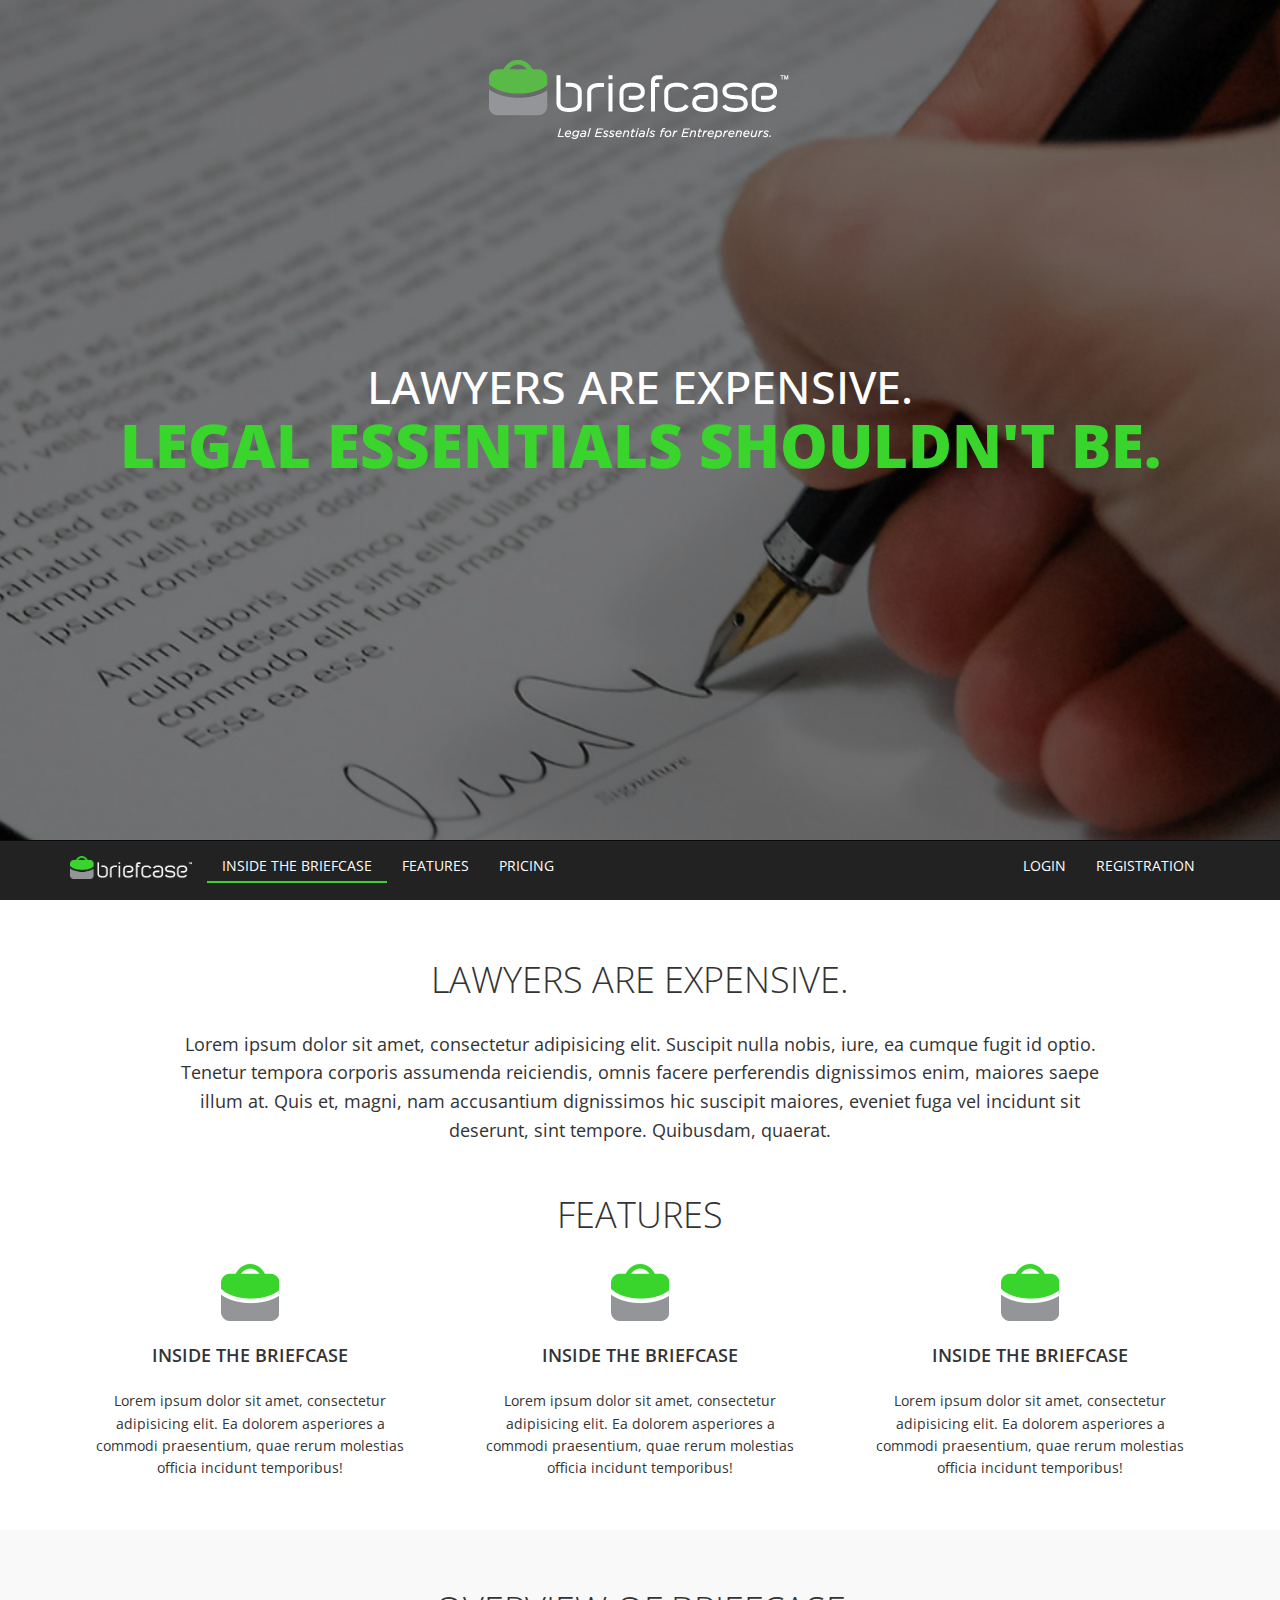
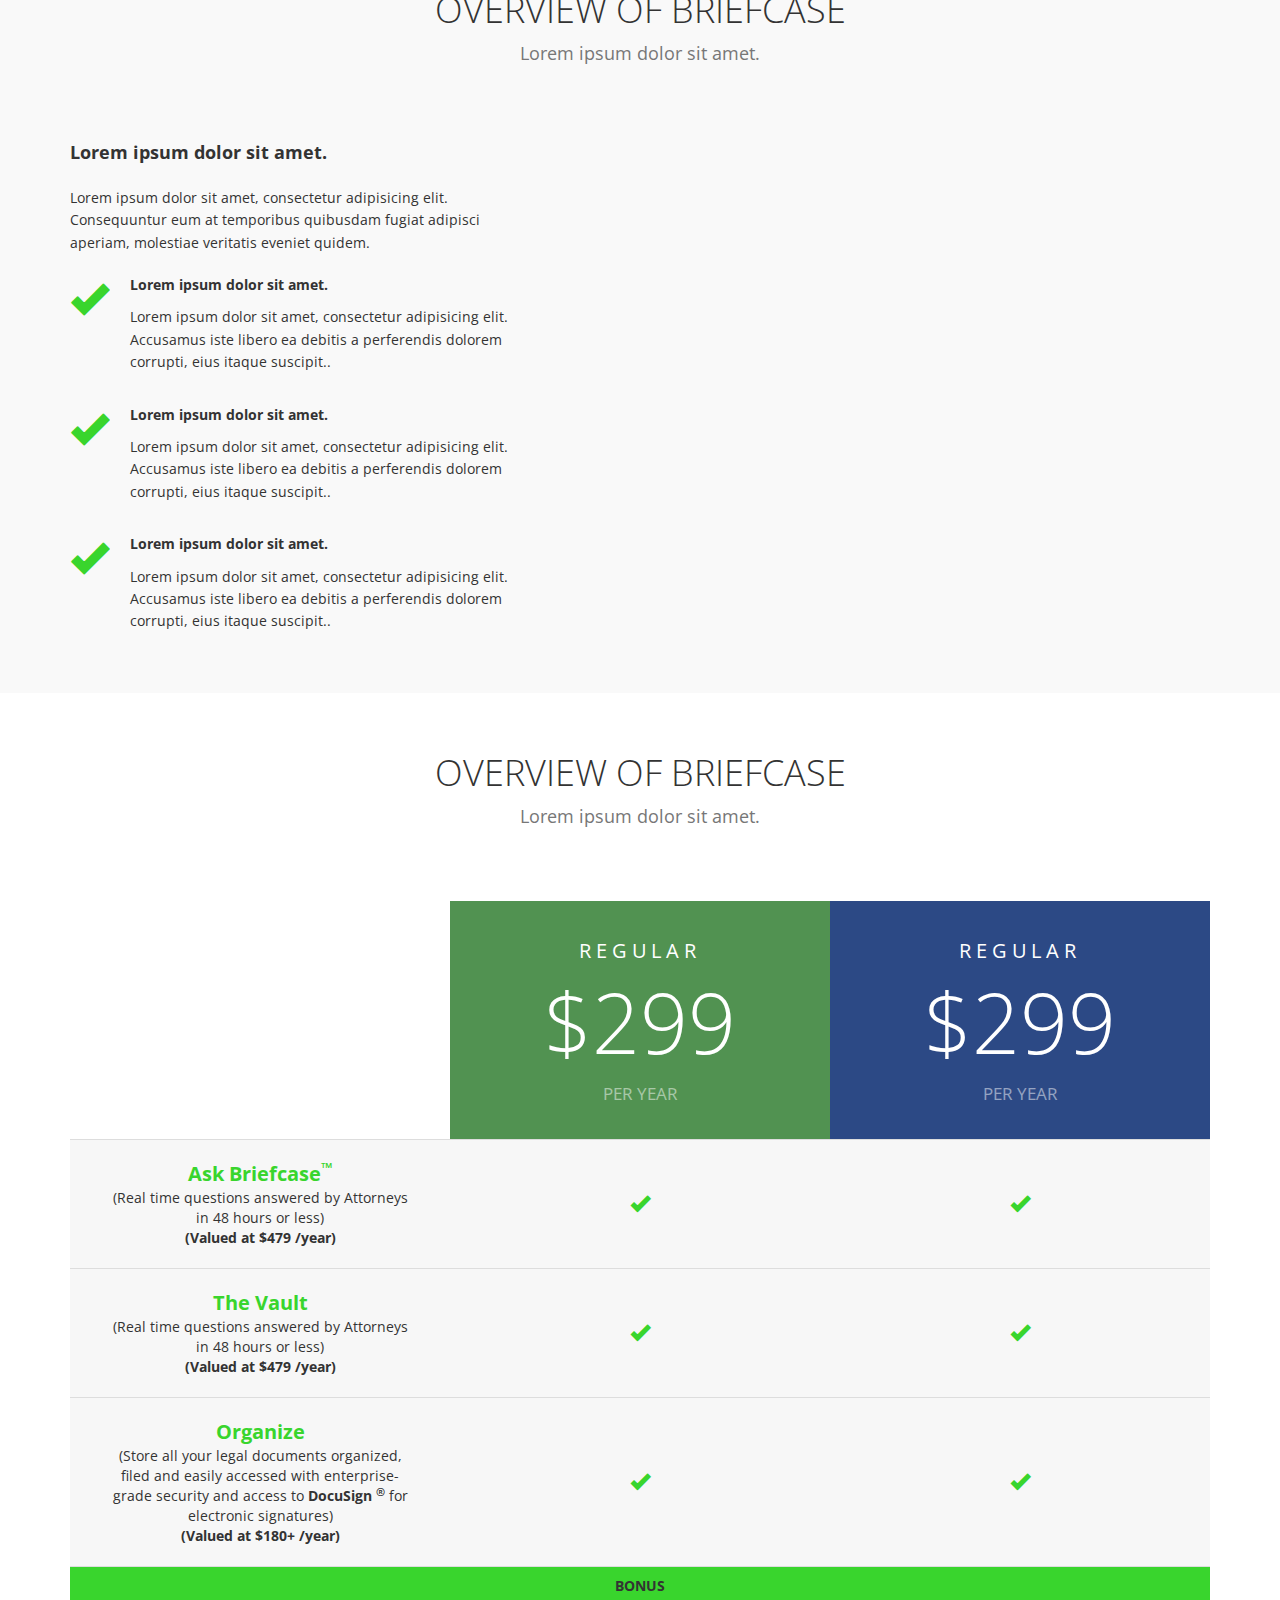
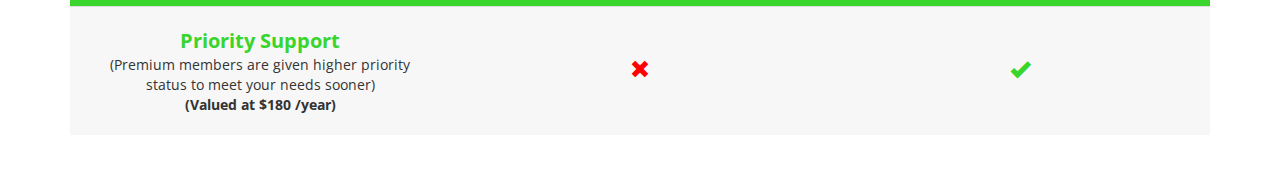
==== brifcase/index.html @ 932f68e3 "added brifcase" ====
<!DOCTYPE html>
<html>
<head>
	<title>Brifcase</title>
	<link href="style/bootstrap.min.css" media="screen, projection" rel="stylesheet" type="text/css" />
	<link href="style/style.css" media="screen, projection" rel="stylesheet" type="text/css" />
    <meta name="viewport" content="width=device-width, initial-scale=1">

	<script type="text/javascript" src="js/jquery-1.11.1.min.js"></script>
	<script src="js/jquery.mb.YTPlayer.js"></script>

	
	

</head>  
<body>   
    <section class="content-section video-section hero">
	    <div class="pattern-overlay">
	        <a id="bgndVideo" class="player" data-property="{videoURL:'https://www.youtube.com/watch?v=tRTcJn00svE',containment:'.video-section', quality:'large', autoPlay:true, mute:true, opacity:1}">bg</a>
    	    <div class="container">
    	       <div class="row">
    	            <div class="col-lg-12 center-div-wrapper">
                        <img class="top" src="images/logo-2.png" alt="">
                        <div class="center-div">
                            <h2 class="text-center">LAWYERS ARE EXPENSIVE.</h2>
                            <h1 class="text-center">LEGAL ESSENTIALS SHOULDN'T BE.</h1>   
                        </div>
    		        </div>
    	        </div>
    	    </div>
	    </div>
	</section>

    <nav class="navbar navbar-inverse navbar-fixed-bottom" role="navigation">
        <div class="container">
            <div class="navbar-header">
                <button type="button" class="navbar-toggle" data-toggle="collapse" data-target="#bs-example-navbar-collapse-1">
                    <span class="sr-only">Toggle navigation</span>
                    <span class="icon-bar"></span>
                    <span class="icon-bar"></span>
                    <span class="icon-bar"></span>
                </button>
                <a class="navbar-brand hidden-sm hidden-md hidden-lg" href="#"><img src="images/logo-sm.png" alt=""></a>
            </div>
            <div class="collapse navbar-collapse" id="bs-example-navbar-collapse-1">
                <ul class="nav navbar-nav">
                    <li>
                        <a class="navbar-brand visible-sm visible-md visible-lg" href="#"><img  class="full-logo" src="images/logo.png" alt=""></a>
                    </li>
                    <li class="selected">
                        <a href="#">INside the briefcase</a>
                    </li>
                    <li>
                        <a href="#">Features</a>
                    </li>
                    <li>
                        <a href="#">Pricing</a>
                    </li>
                    <li class="pull-right">
                        <a href="#">Registration</a>
                    </li>
                    <li class="pull-right">
                        <a href="#">Login</a>
                    </li>
                </ul>
            </div>
        </div>
    </nav>
    
    <section class="copy">
        <div class="container">
           <div class="row">
                <div class="col-lg-12">
                    <h1 class="text-center weightThin">LAWYERS ARE EXPENSIVE.</h1>
                </div>
                <div class="col-md-10 row-center-align">
                    <p class="text-center font-sm">Lorem ipsum dolor sit amet, consectetur adipisicing elit. Suscipit nulla nobis, iure, ea cumque fugit id optio. Tenetur tempora corporis assumenda reiciendis, omnis facere perferendis dignissimos enim, maiores saepe illum at. Quis et, magni, nam accusantium dignissimos hic suscipit maiores, eveniet fuga vel incidunt sit deserunt, sint tempore. Quibusdam, quaerat.</p>   
                </div>    
            </div>
        </div>
	</section>

    <section class="features">
        <div class="container">
           <div class="row">
                <div class="col-lg-12">
                    <h1 class="text-center weightThin">FEATURES</h1>
                </div>
                <div class="col-md-4 feature">
                    <img src="images/briefcase.png" alt="" class="img-center">
                    <p class="headline text-center weightSemibold">INside the briefcase</p>
                    <p class="text-center">Lorem ipsum dolor sit amet, consectetur adipisicing elit. Ea dolorem asperiores a commodi praesentium, quae rerum molestias officia incidunt temporibus!</p>
                </div>    
                <div class="col-md-4 feature">
                    <img src="images/briefcase.png" alt="" class="img-center">
                    <p class="headline text-center weightSemibold">INside the briefcase</p>
                    <p class="text-center">Lorem ipsum dolor sit amet, consectetur adipisicing elit. Ea dolorem asperiores a commodi praesentium, quae rerum molestias officia incidunt temporibus!</p>
                </div>   
                <div class="col-md-4 feature">
                    <img src="images/briefcase.png" alt="" class="img-center">
                    <p class="headline text-center weightSemibold">INside the briefcase</p>
                    <p class="text-center">Lorem ipsum dolor sit amet, consectetur adipisicing elit. Ea dolorem asperiores a commodi praesentium, quae rerum molestias officia incidunt temporibus!</p>
                </div>   
            </div>
        </div>
    </section>

    <section class="section_bg">
        <div class="container">
           <div class="row">
                <div class="col-lg-12 headline-text">
                    <h1 class="text-center weightThin">overview of briefcase</h1>
                    <p class="text-center font-sm">Lorem ipsum dolor sit amet.</p>
                </div>
                <div class="col-md-5 pull-left">
                    <p class="font-sm"><strong>Lorem ipsum dolor sit amet.</strong></p>
                    <p>Lorem ipsum dolor sit amet, consectetur adipisicing elit. Consequuntur eum at temporibus quibusdam fugiat adipisci aperiam, molestiae veritatis eveniet quidem.</p>
                    <dl class="dl-horizontal">
                        <dt><span aria-hidden="true" class="glyphicon glyphicon-ok"></span></dt>
                        <dd>
                            <p><strong>Lorem ipsum dolor sit amet.</strong></p>
                            <p>Lorem ipsum dolor sit amet, consectetur adipisicing elit. Accusamus iste libero ea debitis a perferendis dolorem corrupti, eius itaque suscipit..</p>
                        </dd>
                        <dt><span aria-hidden="true" class="glyphicon glyphicon-ok"></span></dt>
                        <dd>
                            <p><strong>Lorem ipsum dolor sit amet.</strong></p>
                            <p>Lorem ipsum dolor sit amet, consectetur adipisicing elit. Accusamus iste libero ea debitis a perferendis dolorem corrupti, eius itaque suscipit..</p>
                        </dd>
                        <dt><span aria-hidden="true" class="glyphicon glyphicon-ok"></span></dt>
                        <dd>
                            <p><strong>Lorem ipsum dolor sit amet.</strong></p>
                            <p>Lorem ipsum dolor sit amet, consectetur adipisicing elit. Accusamus iste libero ea debitis a perferendis dolorem corrupti, eius itaque suscipit..</p>
                        </dd>
                        
                    </dl>
                </div>    
                <div class="col-xs-12 col-sm-12 col-md-6 reponsive-pull-right">
                    <iframe width="100%" height="315" src="https://www.youtube.com/embed/UucvLedEGi0" frameborder="0" allowfullscreen></iframe>
                </div>  
            </div>
        </div>
    </section>

    <section>
        <div class="container">
           <div class="row">
              <div class="col-lg-12 headline-text">
                  <h1 class="text-center weightThin">overview of briefcase</h1>
                  <p class="text-center font-sm">Lorem ipsum dolor sit amet.</p>
              </div>
  
              <div class="col-md-12 pricing">
                <table class="table">
                  <thead>
                    <tr>
                      <th class="col-md-4 pricing-table pricing-table-free" style="visibility: hidden">
                          <div class="pricing-table-header">
                            <h2>Regular</h2>
                            <span class="pricing-table-price">
                              $299 <span>per year</span>
                            </span>
                          </div>
                      </th>
                      <th class="col-md-4 pricing-table pricing-table-free">
                          <div class="pricing-table-header">
                            <h2>Regular</h2>
                            <span class="pricing-table-price">
                              $299 <span>per year</span>
                            </span>
                          </div>
                      </th>
                      <th class="col-md-4 pricing-table pricing-table-biz">
                          <div class="pricing-table-header">
                            <h2>Regular</h2>
                            <span class="pricing-table-price">
                              $299 <span>per year</span>
                            </span>
                          </div>
                      </th>
                    </tr>
                  </thead>
                  <tbody>

                    <tr>
                      <td class="col-md-4 pricing-table-list">
                        <div>
                          <span class="lead"><strong>Ask Briefcase<sup>™</sup></strong></span><br>
                          (Real time questions answered by Attorneys in 48 hours or less)<br>
                          <strong>(Valued at $479 /year)</strong>
                        </div>
                      </td>
                      <td class="col-md-4 pricing-table-list">
                        <div>
                          <span class="glyphicon glyphicon-ok"></span>
                        </div>
                      </td>
                      <td class="col-md-4 pricing-table-list">
                        <div>
                          <span class="glyphicon glyphicon-ok"></span>
                        </div>
                      </td>
                    </tr>
                    <tr>
                      <td class="col-md-4 pricing-table-list">
                        <div>
                          <span class="lead"><strong>The Vault</strong></span><br>
                        (Real time questions answered by Attorneys in 48 hours or less)<br>
                        <strong>(Valued at $479 /year)</strong>
                        </div>
                      </td>
                      <td class="col-md-4 pricing-table-list">
                        <div>
                          <span class="glyphicon glyphicon-ok"></span>
                        </div>
                      </td>
                      <td class="col-md-4 pricing-table-list">
                        <div>
                          <span class="glyphicon glyphicon-ok"></span>
                        </div>
                      </td>
                    </tr>
                    <tr>
                      <td class="col-md-4 pricing-table-list">
                        <div>
                          <span class="lead"><strong>Organize</strong></span><br>
                          (Store all your legal documents organized, filed and easily accessed with enterprise-grade security and access to <strong>DocuSign <sup>®</sup></strong> for electronic signatures)<br>
                          <strong>(Valued at $180+ /year)</strong>
                        </div>
                      </td>
                      <td class="col-md-4 pricing-table-list">
                        <div>
                          <span class="glyphicon glyphicon-ok"></span>
                        </div>
                      </td>
                      <td class="col-md-4 pricing-table-list">
                        <div>
                          <span class="glyphicon glyphicon-ok"></span>
                        </div>
                      </td>
                    </tr>
                    <tr>
                      <td colspan="3" class="bg-green">
                        <p class="text-center weightBold no-margin">BONUS</p>
                      </td>
                    </tr>
                    <tr>
                      <td class="col-md-4 pricing-table-list">
                        <div>
                          <span class="lead"><strong>Priority Support</strong></span><br>
                          (Premium members are given higher priority status to meet your needs sooner)<br>
                          <strong>(Valued at $180 /year)</strong>
                        </div>
                      </td>
                      <td class="col-md-4 pricing-table-list">
                        <div>
                          <span class="glyphicon glyphicon-remove red"></span>
                        </div>
                      </td>
                      <td class="col-md-4 pricing-table-list">
                        <div>
                          <span class="glyphicon glyphicon-ok"></span>
                        </div>
                      </td>
                    </tr>
                  </tbody>
                </table>
              </div> 
            </div>
        </div>
    </section>


    

	<script type="text/javascript" src="js/bootstrap.min.js"></script>
	<script type="text/javascript" src="js/user.js"></script>
</body>
</html>
---- brifcase/style/style.css ----
/* generated with grunt-sass-globbing */
@import url(http://fonts.googleapis.com/css?family=Open+Sans:400,700,600,800,300);
body {
  -webkit-font-smoothing: antialiased;
  -moz-osx-font-smoothing: grayscale;
  font-family: "Open Sans", sans-serif;
  position: relative;
}

* a {
  text-decoration: none;
}

* ul {
  margin: 0;
  padding: 0;
}

* li {
  list-style: none;
}

img {
  display: block;
}

:focus {
  outline: none;
}

button::-moz-focus-inner {
  border: 0;
}

input {
  outline-color: transparent;
  box-shadow: 0px 0px 0px #888888;
}

.img-center {
  margin: 0 auto;
}

.row-center-align {
  float: none;
  margin: 0 auto;
}

h1, h2, h3 {
  margin: 0 0 30px;
}

h1 + p {
  margin-bottom: 0;
}

h1 {
  text-transform: uppercase;
}

p {
  line-height: 1.6;
  margin-bottom: 20px;
}
p.font-sm {
  font-size: 18px;
}

.headline-text h1 {
  margin-bottom: 10px;
}
.headline-text p {
  margin-bottom: 70px;
  color: #777777;
}

.weightThin {
  font-weight: 300;
}

.weightRegular {
  font-weight: 400;
}

.weightSemibold {
  font-weight: 600;
}

.weightBold {
  font-weight: 700;
}

.weightxBold {
  font-weight: 800;
}

.section_bg {
  background-color: #f9f9f9;
}

section {
  padding: 60px 0 30px;
}

.dl-horizontal dd {
  margin-left: 60px;
  margin-bottom: 20px;
}
.dl-horizontal dd p {
  margin-bottom: 10px;
}

.dl-horizontal dt {
  width: 40px;
  text-align: left;
  float: left;
  font-size: 38px;
  color: #39d52d;
}

.reponsive-pull-right {
  float: right !important;
}
@media only screen and (max-width: 480px) {
  .reponsive-pull-right {
    float: none !important;
  }
}

.bg-green {
  background-color: #39d52d;
}

.no-margin {
  margin: 0;
}

.top {
  position: absolute;
  top: 0;
  left: 0;
  right: 0;
  margin: 0 auto;
}
@media only screen and (max-width: 480px) {
  .top {
    width: 50%;
  }
}

.center-div-wrapper {
  display: table;
  height: 80vh;
}
.center-div-wrapper .center-div {
  display: table-cell;
  vertical-align: middle;
}

.hero {
  background-image: url("../images/hero-bg.jpg");
  background-size: cover;
  background-position: center center;
  padding: 0;
}
.hero h1, .hero h2 {
  text-transform: uppercase;
  margin: 0 !important;
}
.hero h1 {
  color: #39d52d;
  font-size: 60px;
  font-weight: 900;
}
@media only screen and (max-width: 480px) {
  .hero h1 {
    font-size: 40px;
  }
}
.hero h2 {
  color: #ffffff;
  font-size: 45px;
}
@media only screen and (max-width: 480px) {
  .hero h2 {
    font-size: 20px;
  }
}

.navbar-brand {
  padding: 12px 15px;
}

.navbar {
  min-height: 60px;
}

.rel {
  position: relative;
}

.fxd {
  position: fixed;
  top: 0;
  bottom: auto;
}

.marge_section {
  margin-top: 60px;
}

.navbar-inverse .navbar-nav.nav {
  width: 100%;
}
.navbar-inverse .navbar-nav > li.selected {
  padding-bottom: 5px;
  border-bottom: 2px solid #39d52d;
}
@media only screen and (max-width: 480px) {
  .navbar-inverse .navbar-nav > li.pull-right {
    float: none !important;
  }
}
@media only screen and (max-width: 767px) {
  .navbar-inverse .navbar-nav > li.pull-right {
    float: none !important;
  }
}
.navbar-inverse .navbar-nav > li > a {
  color: #ffffff;
  text-transform: uppercase;
  padding-bottom: 0;
}

.full-logo {
  width: 122px;
}

.pricing .col-md-4 {
  padding: 0;
}
.pricing tbody {
  background: #f7f7f7;
  border: 0;
}
.pricing tbody tr td {
  vertical-align: middle;
}
.pricing .table > thead > tr > th {
  border: 0;
}

/*
 * -- PRICING TABLE WRAPPER --
 * This element wraps up all the pricing table elements
 */
.pricing-tables,
.information {
  max-width: 980px;
  margin: 0 auto;
}

.pricing-tables {
  margin-bottom: 3.125em;
  text-align: center;
}

/*
 * -- PRICING TABLE  --
 * Every pricing table has the .pricing-table class
 */
.pricing-table {
  padding: 0 0 3em;
}

/*
 * -- PRICING TABLE HEADER COLORS --
 * Choose a different color based on the type of pricing table.
 */
.pricing-table-free .pricing-table-header {
  background: #519251;
  text-align: center;
}

.pricing-table-biz .pricing-table-header {
  background: #2c4985;
  text-align: center;
}

/*
 * -- PRICING TABLE HEADER --
 * By default, a header is black/white, and has some styles for its <h2> name.
 */
.pricing-table-header {
  background: #111;
  color: #fff;
}

.pricing-table-header h2 {
  margin: 0;
  padding-top: 2em;
  font-size: 1.4em;
  font-weight: normal;
  letter-spacing: 0.25em;
  text-transform: uppercase;
}

/*
 * -- PRICING TABLE PRICE --
 * Styles for the price and the corresponding <span>per month</span>
 */
.pricing-table-price {
  font-size: 6em;
  margin: 0.2em 0 0;
  font-weight: 100;
}

.pricing-table-price span {
  display: block;
  text-transform: uppercase;
  font-size: 0.2em;
  padding-bottom: 2em;
  font-weight: 400;
  color: rgba(255, 255, 255, 0.5);
  *color: #fff;
}

/*
 * -- PRICING TABLE LIST --
 * Each pricing table has a <ul> which is denoted by the .pricing-table-list class
 */
.pricing-table-list {
  list-style-type: none;
  margin: 0;
  padding: 0;
  text-align: center;
}

/*
 * -- PRICING TABLE LIST ELEMENTS --
 * Styles for the individual list elements within each pricing table
 */
.pricing-table-list > div {
  padding: 20px 40px;
}
.pricing-table-list > div span {
  font-size: 20px;
  color: #39d52d;
}
.pricing-table-list > div span.red {
  color: red;
}

/*
 * -- PRICING TABLE BUTTON --
 * Styles for the "Choose" button at the bottom of a pricing table.
 * This inherits from Pure Button.
 */
.button-choose {
  border: 1px solid #ccc;
  background: #fff;
  color: #333;
  border-radius: 2em;
  font-weight: bold;
  position: relative;
  bottom: -1.5em;
}

.video-section .pattern-overlay {
  background-color: rgba(0, 0, 0, 0.5);
  padding: 60px 0 32px;
  min-height: 100vh;
  /* Incase of overlay problems just increase the min-height*/
}

.video-section .buttonBar {
  display: none;
}

.player {
  font-size: 1px;
}

.features {
  padding-top: 0;
}
.features .feature img {
  margin-bottom: 20px;
}
.features .feature p {
  padding: 0 20px;
}
.features .feature p.headline {
  text-transform: uppercase;
  font-size: 18px;
}
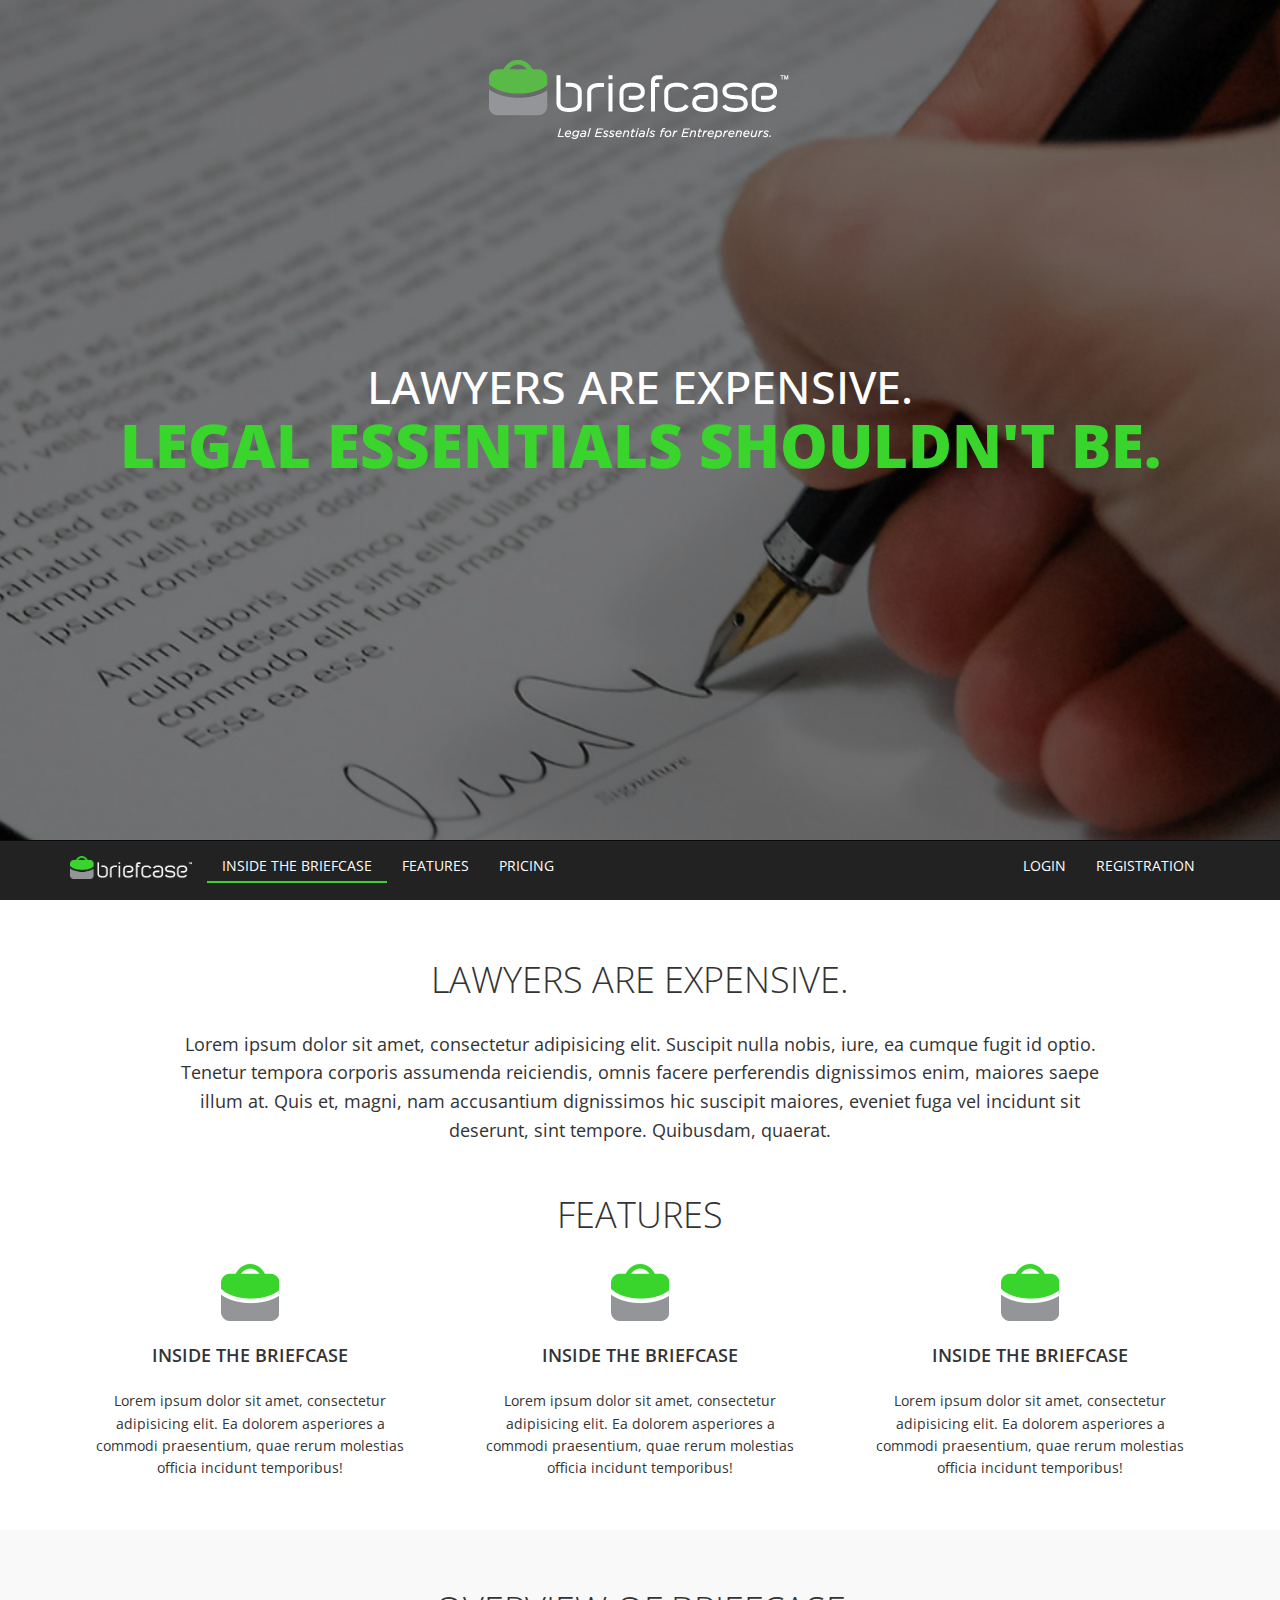
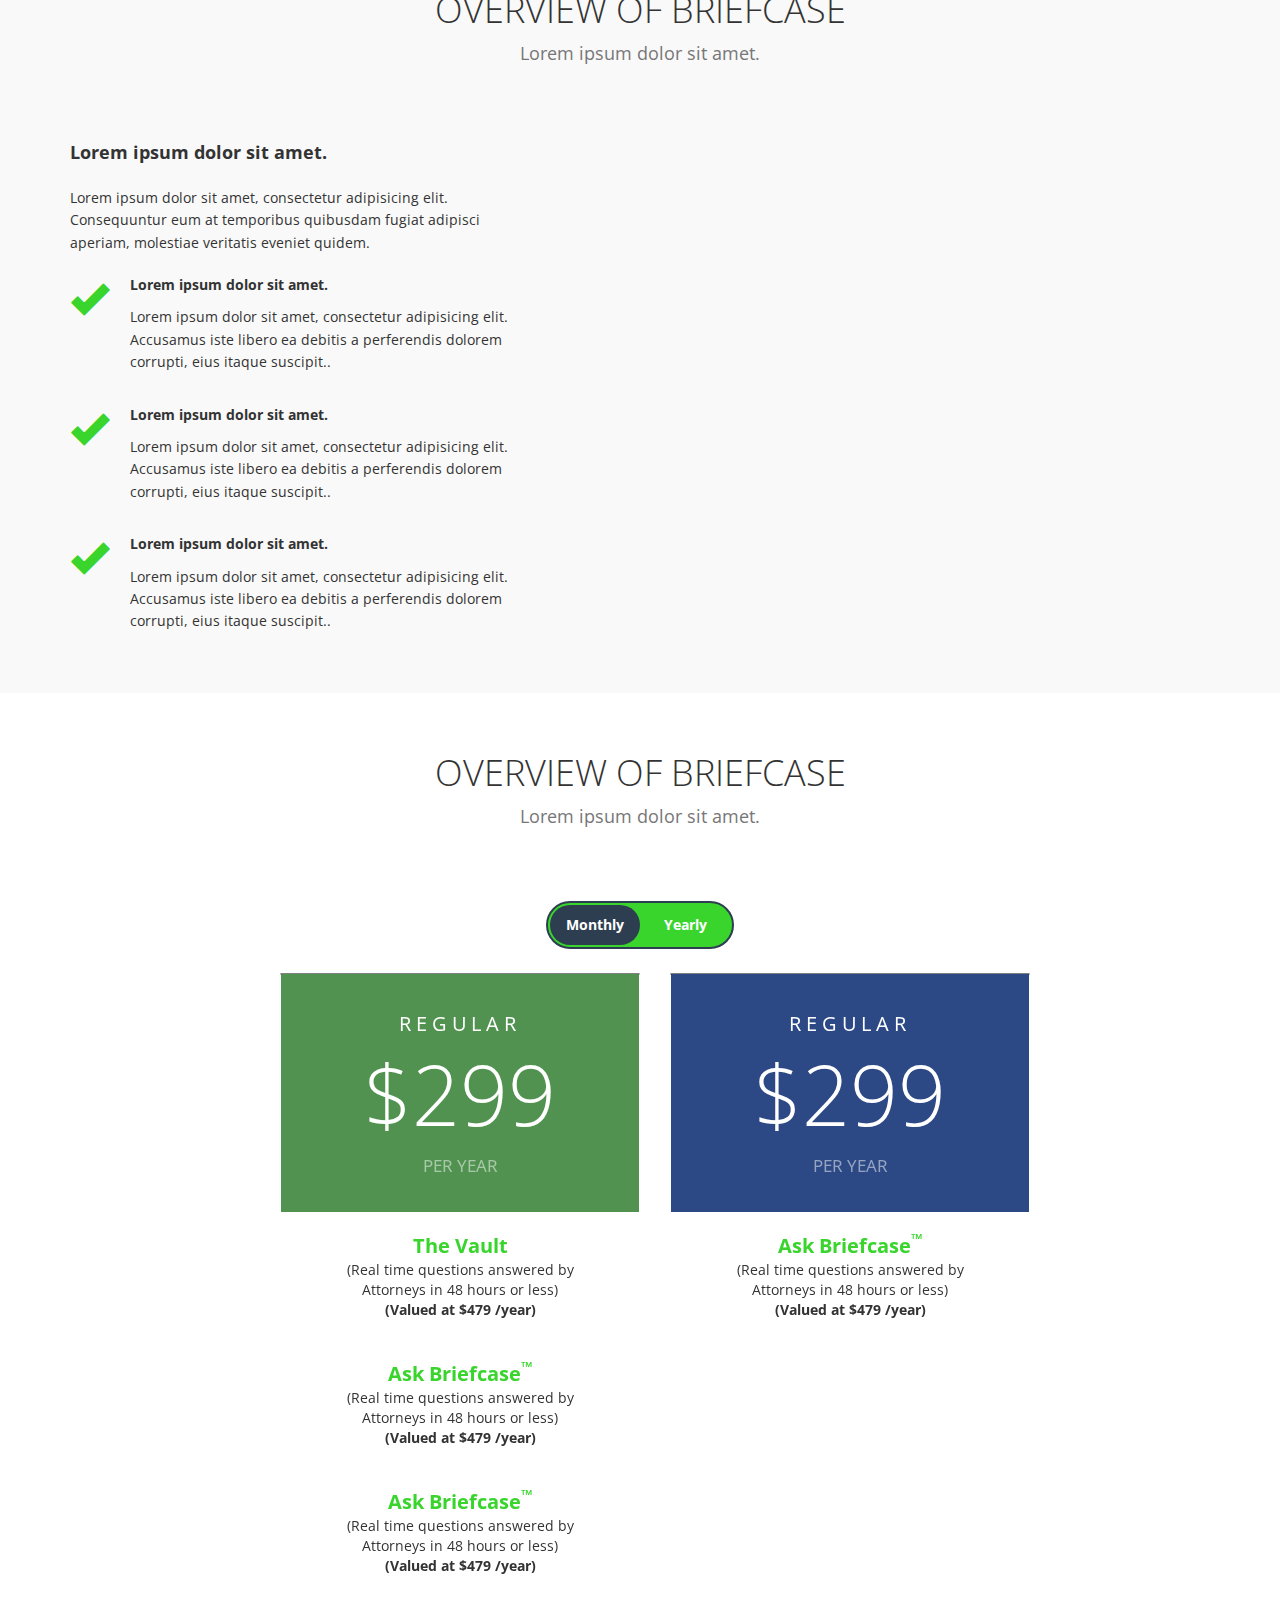
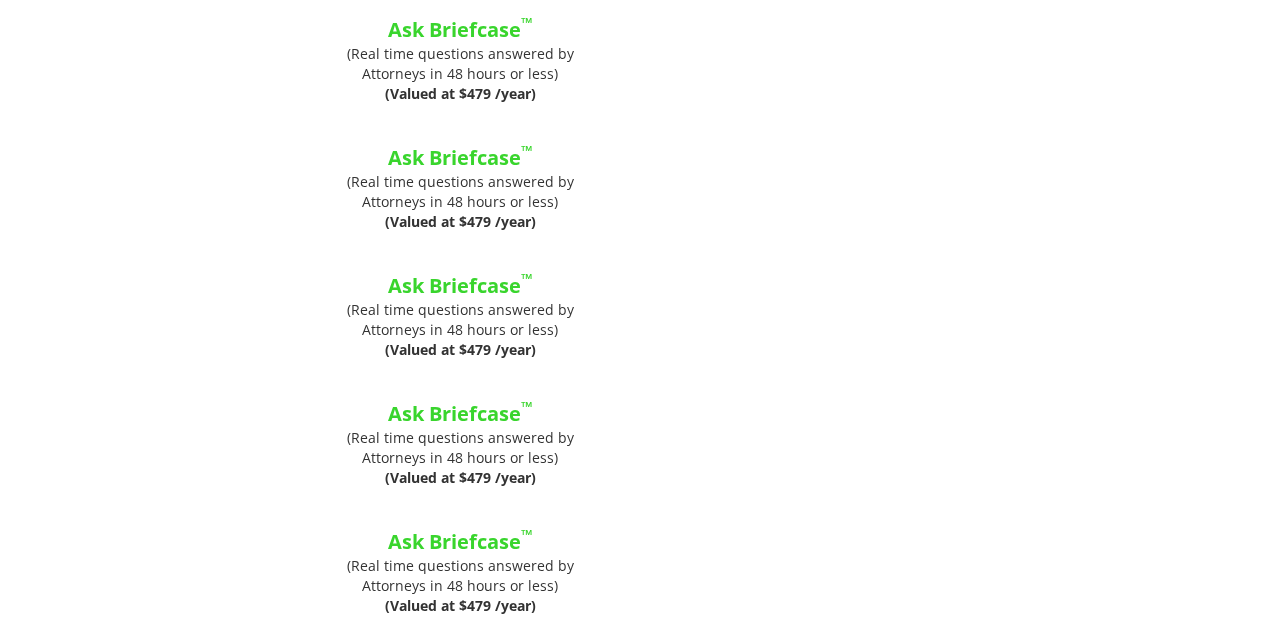
==== commit 2397b5fc: "added files" ====
--- a/brifcase/index.html
+++ b/brifcase/index.html
@@ -149,122 +149,208 @@
                   <p class="text-center font-sm">Lorem ipsum dolor sit amet.</p>
               </div>
   
-              <div class="col-md-12 pricing">
-                <table class="table">
-                  <thead>
-                    <tr>
-                      <th class="col-md-4 pricing-table pricing-table-free" style="visibility: hidden">
+              <div class="col-md-12">
+                <div class="pricing-container">
+                  <div class="pricing-switcher">
+                    <p class="fieldset">
+                       <input type="radio" class="test" name="duration-1" value="monthly" id="monthly-1" checked>
+                       <label for="monthly-1">Monthly</label>
+                       <input type="radio" class="test" name="duration-1" value="yearly" id="yearly-1">
+                       <label for="yearly-1">Yearly</label>
+                       <span class="switch"></span>
+                    </p>
+                  </div>
+                </div>
+              </div> 
+              <div class="col-md-8 row-center-align pricing">
+                <div class="container">
+                  <div class="row">
+                    <div class="col-md-4 pricing-table pricing-table-free card">
+                      <div class="content">
+                        <div class="cardFront">
                           <div class="pricing-table-header">
                             <h2>Regular</h2>
                             <span class="pricing-table-price">
                               $299 <span>per year</span>
                             </span>
                           </div>
-                      </th>
-                      <th class="col-md-4 pricing-table pricing-table-free">
+                          <div class="pricing-table-list">
+                            <div>
+                              <span class="lead"><strong>The Vault</strong></span><br>
+                            (Real time questions answered by Attorneys in 48 hours or less)<br>
+                              <strong>(Valued at $479 /year)</strong>
+                            </div>
+                          </div>
+
+                          <div class="pricing-table-list">
+                            <div>
+                              <span class="lead"><strong>Ask Briefcase<sup>™</sup></strong></span><br>
+                              (Real time questions answered by Attorneys in 48 hours or less)<br>
+                              <strong>(Valued at $479 /year)</strong>
+                            </div>
+                          </div>
+
+                          <div class="pricing-table-list">
+                            <div>
+                              <span class="lead"><strong>Ask Briefcase<sup>™</sup></strong></span><br>
+                              (Real time questions answered by Attorneys in 48 hours or less)<br>
+                              <strong>(Valued at $479 /year)</strong>
+                            </div>
+                          </div>
+
+                          <div class="pricing-table-list">
+                            <div>
+                              <span class="lead"><strong>Ask Briefcase<sup>™</sup></strong></span><br>
+                              (Real time questions answered by Attorneys in 48 hours or less)<br>
+                              <strong>(Valued at $479 /year)</strong>
+                            </div>
+                          </div>
+
+                          <div class="pricing-table-list">
+                            <div>
+                              <span class="lead"><strong>Ask Briefcase<sup>™</sup></strong></span><br>
+                              (Real time questions answered by Attorneys in 48 hours or less)<br>
+                              <strong>(Valued at $479 /year)</strong>
+                            </div>
+                          </div>
+
+                          <div class="pricing-table-list">
+                            <div>
+                              <span class="lead"><strong>Ask Briefcase<sup>™</sup></strong></span><br>
+                              (Real time questions answered by Attorneys in 48 hours or less)<br>
+                              <strong>(Valued at $479 /year)</strong>
+                            </div>
+                          </div>
+
+                          <div class="pricing-table-list">
+                            <div>
+                              <span class="lead"><strong>Ask Briefcase<sup>™</sup></strong></span><br>
+                              (Real time questions answered by Attorneys in 48 hours or less)<br>
+                              <strong>(Valued at $479 /year)</strong>
+                            </div>
+                          </div>
+
+                          <div class="pricing-table-list">
+                            <div>
+                              <span class="lead"><strong>Ask Briefcase<sup>™</sup></strong></span><br>
+                              (Real time questions answered by Attorneys in 48 hours or less)<br>
+                              <strong>(Valued at $479 /year)</strong>
+                            </div>
+                          </div>
+                        </div>
+                        
+                        <div class="cardBack">
                           <div class="pricing-table-header">
                             <h2>Regular</h2>
                             <span class="pricing-table-price">
                               $299 <span>per year</span>
                             </span>
                           </div>
-                      </th>
-                      <th class="col-md-4 pricing-table pricing-table-biz">
+                          <div class="pricing-table-list">
+                            <div>
+                              <span class="lead"><strong>The Vault</strong></span><br>
+                            (Real time questions answered by Attorneys in 48 hours or less)<br>
+                              <strong>(Valued at $479 /year)</strong>
+                            </div>
+                          </div>
+
+                          <div class="pricing-table-list">
+                            <div>
+                              <span class="lead"><strong>Ask Briefcase<sup>™</sup></strong></span><br>
+                              (Real time questions answered by Attorneys in 48 hours or less)<br>
+                              <strong>(Valued at $479 /year)</strong>
+                            </div>
+                          </div>
+
+                          <div class="pricing-table-list">
+                            <div>
+                              <span class="lead"><strong>Ask Briefcase<sup>™</sup></strong></span><br>
+                              (Real time questions answered by Attorneys in 48 hours or less)<br>
+                              <strong>(Valued at $479 /year)</strong>
+                            </div>
+                          </div>
+
+                          <div class="pricing-table-list">
+                            <div>
+                              <span class="lead"><strong>Ask Briefcase<sup>™</sup></strong></span><br>
+                              (Real time questions answered by Attorneys in 48 hours or less)<br>
+                              <strong>(Valued at $479 /year)</strong>
+                            </div>
+                          </div>
+
+                          <div class="pricing-table-list">
+                            <div>
+                              <span class="lead"><strong>Ask Briefcase<sup>™</sup></strong></span><br>
+                              (Real time questions answered by Attorneys in 48 hours or less)<br>
+                              <strong>(Valued at $479 /year)</strong>
+                            </div>
+                          </div>
+
+                          <div class="pricing-table-list">
+                            <div>
+                              <span class="lead"><strong>Ask Briefcase<sup>™</sup></strong></span><br>
+                              (Real time questions answered by Attorneys in 48 hours or less)<br>
+                              <strong>(Valued at $479 /year)</strong>
+                            </div>
+                          </div>
+
+                          <div class="pricing-table-list">
+                            <div>
+                              <span class="lead"><strong>Ask Briefcase<sup>™</sup></strong></span><br>
+                              (Real time questions answered by Attorneys in 48 hours or less)<br>
+                              <strong>(Valued at $479 /year)</strong>
+                            </div>
+                          </div>
+
+                          <div class="pricing-table-list">
+                            <div>
+                              <span class="lead"><strong>Ask Briefcase<sup>™</sup></strong></span><br>
+                              (Real time questions answered by Attorneys in 48 hours or less)<br>
+                              <strong>(Valued at $479 /year)</strong>
+                            </div>
+                          </div>
+                        </div>
+                        
+                      </div>
+                    </div>
+                    <div class="col-md-4 pricing-table pricing-table-biz card">
+                      <div class="content">
+                        <div class="cardFront">
                           <div class="pricing-table-header">
                             <h2>Regular</h2>
                             <span class="pricing-table-price">
                               $299 <span>per year</span>
                             </span>
                           </div>
-                      </th>
-                    </tr>
-                  </thead>
-                  <tbody>
-
-                    <tr>
-                      <td class="col-md-4 pricing-table-list">
-                        <div>
-                          <span class="lead"><strong>Ask Briefcase<sup>™</sup></strong></span><br>
-                          (Real time questions answered by Attorneys in 48 hours or less)<br>
-                          <strong>(Valued at $479 /year)</strong>
-                        </div>
-                      </td>
-                      <td class="col-md-4 pricing-table-list">
-                        <div>
-                          <span class="glyphicon glyphicon-ok"></span>
-                        </div>
-                      </td>
-                      <td class="col-md-4 pricing-table-list">
-                        <div>
-                          <span class="glyphicon glyphicon-ok"></span>
-                        </div>
-                      </td>
-                    </tr>
-                    <tr>
-                      <td class="col-md-4 pricing-table-list">
-                        <div>
-                          <span class="lead"><strong>The Vault</strong></span><br>
-                        (Real time questions answered by Attorneys in 48 hours or less)<br>
-                        <strong>(Valued at $479 /year)</strong>
-                        </div>
-                      </td>
-                      <td class="col-md-4 pricing-table-list">
-                        <div>
-                          <span class="glyphicon glyphicon-ok"></span>
-                        </div>
-                      </td>
-                      <td class="col-md-4 pricing-table-list">
-                        <div>
-                          <span class="glyphicon glyphicon-ok"></span>
-                        </div>
-                      </td>
-                    </tr>
-                    <tr>
-                      <td class="col-md-4 pricing-table-list">
-                        <div>
-                          <span class="lead"><strong>Organize</strong></span><br>
-                          (Store all your legal documents organized, filed and easily accessed with enterprise-grade security and access to <strong>DocuSign <sup>®</sup></strong> for electronic signatures)<br>
-                          <strong>(Valued at $180+ /year)</strong>
-                        </div>
-                      </td>
-                      <td class="col-md-4 pricing-table-list">
-                        <div>
-                          <span class="glyphicon glyphicon-ok"></span>
-                        </div>
-                      </td>
-                      <td class="col-md-4 pricing-table-list">
-                        <div>
-                          <span class="glyphicon glyphicon-ok"></span>
-                        </div>
-                      </td>
-                    </tr>
-                    <tr>
-                      <td colspan="3" class="bg-green">
-                        <p class="text-center weightBold no-margin">BONUS</p>
-                      </td>
-                    </tr>
-                    <tr>
-                      <td class="col-md-4 pricing-table-list">
-                        <div>
-                          <span class="lead"><strong>Priority Support</strong></span><br>
-                          (Premium members are given higher priority status to meet your needs sooner)<br>
-                          <strong>(Valued at $180 /year)</strong>
-                        </div>
-                      </td>
-                      <td class="col-md-4 pricing-table-list">
-                        <div>
-                          <span class="glyphicon glyphicon-remove red"></span>
-                        </div>
-                      </td>
-                      <td class="col-md-4 pricing-table-list">
-                        <div>
-                          <span class="glyphicon glyphicon-ok"></span>
-                        </div>
-                      </td>
-                    </tr>
-                  </tbody>
-                </table>
-              </div> 
+                          <div class="pricing-table-list">
+                            <div>
+                              <span class="lead"><strong>Ask Briefcase<sup>™</sup></strong></span><br>
+                              (Real time questions answered by Attorneys in 48 hours or less)<br>
+                              <strong>(Valued at $479 /year)</strong>
+                            </div>
+                          </div>
+                        </div>
+                        
+                        <div class="cardBack">
+                          <div class="pricing-table-header" >
+                            <h2>Regular</h2>
+                            <span class="pricing-table-price">
+                              $299 <span>per year</span>
+                            </span>
+                          </div>
+                          <div class="pricing-table-list">
+                            <div>
+                              <span class="lead"><strong>Ask Briefcase<sup>™</sup></strong></span><br>
+                              (Real time questions answered by Attorneys in 48 hours or less)<br>
+                              <strong>(Valued at $479 /year)</strong>
+                            </div>
+                          </div>
+                        </div>
+                        
+                      </div>
+                    </div>
+                  </div>
+              </div>
             </div>
         </div>
     </section>
--- a/brifcase/style/style.css
+++ b/brifcase/style/style.css
@@ -236,9 +236,6 @@
   width: 122px;
 }
 
-.pricing .col-md-4 {
-  padding: 0;
-}
 .pricing tbody {
   background: #f7f7f7;
   border: 0;
@@ -263,14 +260,6 @@
 .pricing-tables {
   margin-bottom: 3.125em;
   text-align: center;
-}
-
-/*
- * -- PRICING TABLE  --
- * Every pricing table has the .pricing-table class
- */
-.pricing-table {
-  padding: 0 0 3em;
 }
 
 /*
@@ -366,6 +355,227 @@
   bottom: -1.5em;
 }
 
+.pricing-switcher {
+  text-align: center;
+  font-size: 62.5%;
+}
+
+.pricing-switcher .fieldset {
+  display: inline-block;
+  position: relative;
+  padding: 2px;
+  border-radius: 50em;
+  border: 2px solid #2d3e50;
+  background-color: #39d52d;
+}
+
+.pricing-switcher input[type="radio"] {
+  position: absolute;
+  opacity: 0;
+}
+
+.pricing-switcher label {
+  position: relative;
+  z-index: 1;
+  display: inline-block;
+  float: left;
+  width: 90px;
+  height: 40px;
+  line-height: 40px;
+  cursor: pointer;
+  font-size: 1.4rem;
+  color: #ffffff;
+  margin: auto;
+}
+
+.pricing-switcher .switch {
+  position: absolute;
+  top: 2px;
+  left: 2px;
+  height: 40px;
+  width: 90px;
+  background-color: #2d3e50;
+  border-radius: 50em;
+  -webkit-transition: -webkit-transform 0.5s;
+  -moz-transition: -moz-transform 0.5s;
+  transition: transform 0.5s;
+}
+
+.pricing-switcher input[type="radio"]:checked + label + .switch,
+.pricing-switcher input[type="radio"]:checked + label:nth-of-type(n) + .switch {
+  -webkit-transform: translateX(90px);
+  -moz-transform: translateX(90px);
+  -ms-transform: translateX(90px);
+  -o-transform: translateX(90px);
+  transform: translateX(90px);
+}
+
+.no-js .pricing-switcher {
+  display: none;
+}
+
+.card {
+  perspective: 1000px;
+  -webkit-perspective: 1000px;
+  -moz-perspective: 1000px;
+  -o-perspective: 1000px;
+  -ms-perspective: 1000px;
+  position: relative;
+}
+
+.card .content {
+  transition: 0.5s ease-out;
+  -webkit-transition: 0.5s ease-out;
+  -moz-transition: 0.5s ease-out;
+  -o-transition: 0.5s ease-out;
+  -ms-transition: 0.5s ease-out;
+  transform-style: preserve-3d;
+  -webkit-transform-style: preserve-3d;
+  -moz-transform-style: preserve-3d;
+  -o-transform-style: preserve-3d;
+  -ms-transform-style: preserve-3d;
+  /* content backface is visible so that static content still appears */
+  backface-visibility: visible;
+  -webkit-backface-visibility: visible;
+  -moz-backface-visibility: visible;
+  -o-backface-visibility: visible;
+  -ms-backface-visibility: visible;
+  border: 1px solid grey;
+  border-radius: 15px;
+  position: relative;
+  width: 100%;
+  height: 100%;
+}
+
+.card.applyflip .content {
+  transform: rotateY(180deg);
+  -webkit-transform: rotateY(180deg);
+  -moz-transform: rotateY(180deg);
+  -o-transform: rotateY(180deg);
+  -ms-transform: rotateY(180deg);
+}
+
+.card .content .cardStatic {
+  /* Half way through the card flip, rotate static content to 0 degrees */
+  transition: 0s linear 0.17s;
+  -webkit-transition: 0s linear 0.17s;
+  -moz-transition: 0s linear 0.17s;
+  -o-transition: 0s linear 0.17s;
+  -ms-transition: 0s linear 0.17s;
+  transform: rotateY(0deg);
+  -webkit-transform: rotateY(0deg);
+  -moz-transform: rotateY(0deg);
+  -o-transform: rotateY(0deg);
+  -ms-transform: rotateY(0deg);
+  text-align: center;
+  position: absolute;
+  top: 0;
+  left: 0;
+  height: 0;
+  width: 100%;
+  line-height: 100px;
+}
+
+.card.applyflip .content .cardStatic {
+  /* Half way through the card flip, rotate static content to -180 degrees -- to negate the flip and unmirror the static content */
+  transition: 0s linear 0.17s;
+  -webkit-transition: 0s linear 0.17s;
+  -moz-transition: 0s linear 0.17s;
+  -o-transition: 0s linear 0.17s;
+  -ms-transition: 0s linear 0.17s;
+  transform: rotateY(-180deg);
+  -webkit-transform: rotateY(-180deg);
+  -moz-transform: rotateY(-180deg);
+  -o-transform: rotateY(-180deg);
+  -ms-transform: rotateY(-180deg);
+}
+
+.card .content .cardFront, .card .content .cardBack {
+  /* Backface visibility works great for all but IE. As such, we mark the backface visible in IE and manage visibility ourselves */
+  backface-visibility: hidden;
+  -webkit-backface-visibility: hidden;
+  -moz-backface-visibility: hidden;
+  -o-backface-visibility: hidden;
+  -ms-backface-visibility: visible;
+  position: absolute;
+  top: 0;
+  left: 0;
+  height: 100%;
+  width: 100%;
+  text-align: center;
+}
+
+.card .content .cardFront, .card.applyflip .content .cardFront {
+  transform: rotateY(0deg);
+  -webkit-transform: rotateY(0deg);
+  -moz-transform: rotateY(0deg);
+  -o-transform: rotateY(0deg);
+  -ms-transform: rotateY(0deg);
+}
+
+.card .content .cardBack, .card.applyflip .content .cardBack {
+  transform: rotateY(-180deg);
+  -webkit-transform: rotateY(-180deg);
+  -moz-transform: rotateY(-180deg);
+  -o-transform: rotateY(-180deg);
+  -ms-transform: rotateY(-180deg);
+}
+
+.card .content .cardFront, .card.applyflip .content .cardBack {
+  /* IE Hack. Halfway through the card flip, set visibility. Keep other browsers visible throughout the card flip. */
+  animation: stayvisible 0.5s both;
+  -webkit-animation: stayvisible 0.5s both;
+  -moz-animation: stayvisible 0.5s both;
+  -o-animation: stayvisible 0.5s both;
+  -ms-animation: donothing 0.5s;
+  -ms-transition: visibility 0s linear 0.17s;
+  visibility: visible;
+}
+
+.card.applyflip .content .cardFront, .card .content .cardBack {
+  /* IE Hack. Halfway through the card flip, set visibility. Keep other browsers visible throughout the card flip. */
+  animation: stayvisible 0.5s both;
+  -webkit-animation: stayvisible 0.5s both;
+  -moz-animation: stayvisible 0.5s both;
+  -o-animation: stayvisible 0.5s both;
+  -ms-animation: donothing 0.5s;
+  -ms-transition: visibility 0s linear 0.17s;
+  visibility: hidden;
+}
+
+@keyframes stayvisible {
+  from {
+    visibility: visible;
+  }
+  to {
+    visibility: visible;
+  }
+}
+@-webkit-keyframes stayvisible {
+  from {
+    visibility: visible;
+  }
+  to {
+    visibility: visible;
+  }
+}
+@-moz-keyframes stayvisible {
+  from {
+    visibility: visible;
+  }
+  to {
+    visibility: visible;
+  }
+}
+@-o-keyframes stayvisible {
+  from {
+    visibility: visible;
+  }
+  to {
+    visibility: visible;
+  }
+}
+@-ms-keyframes donothing {}
 .video-section .pattern-overlay {
   background-color: rgba(0, 0, 0, 0.5);
   padding: 60px 0 32px;
